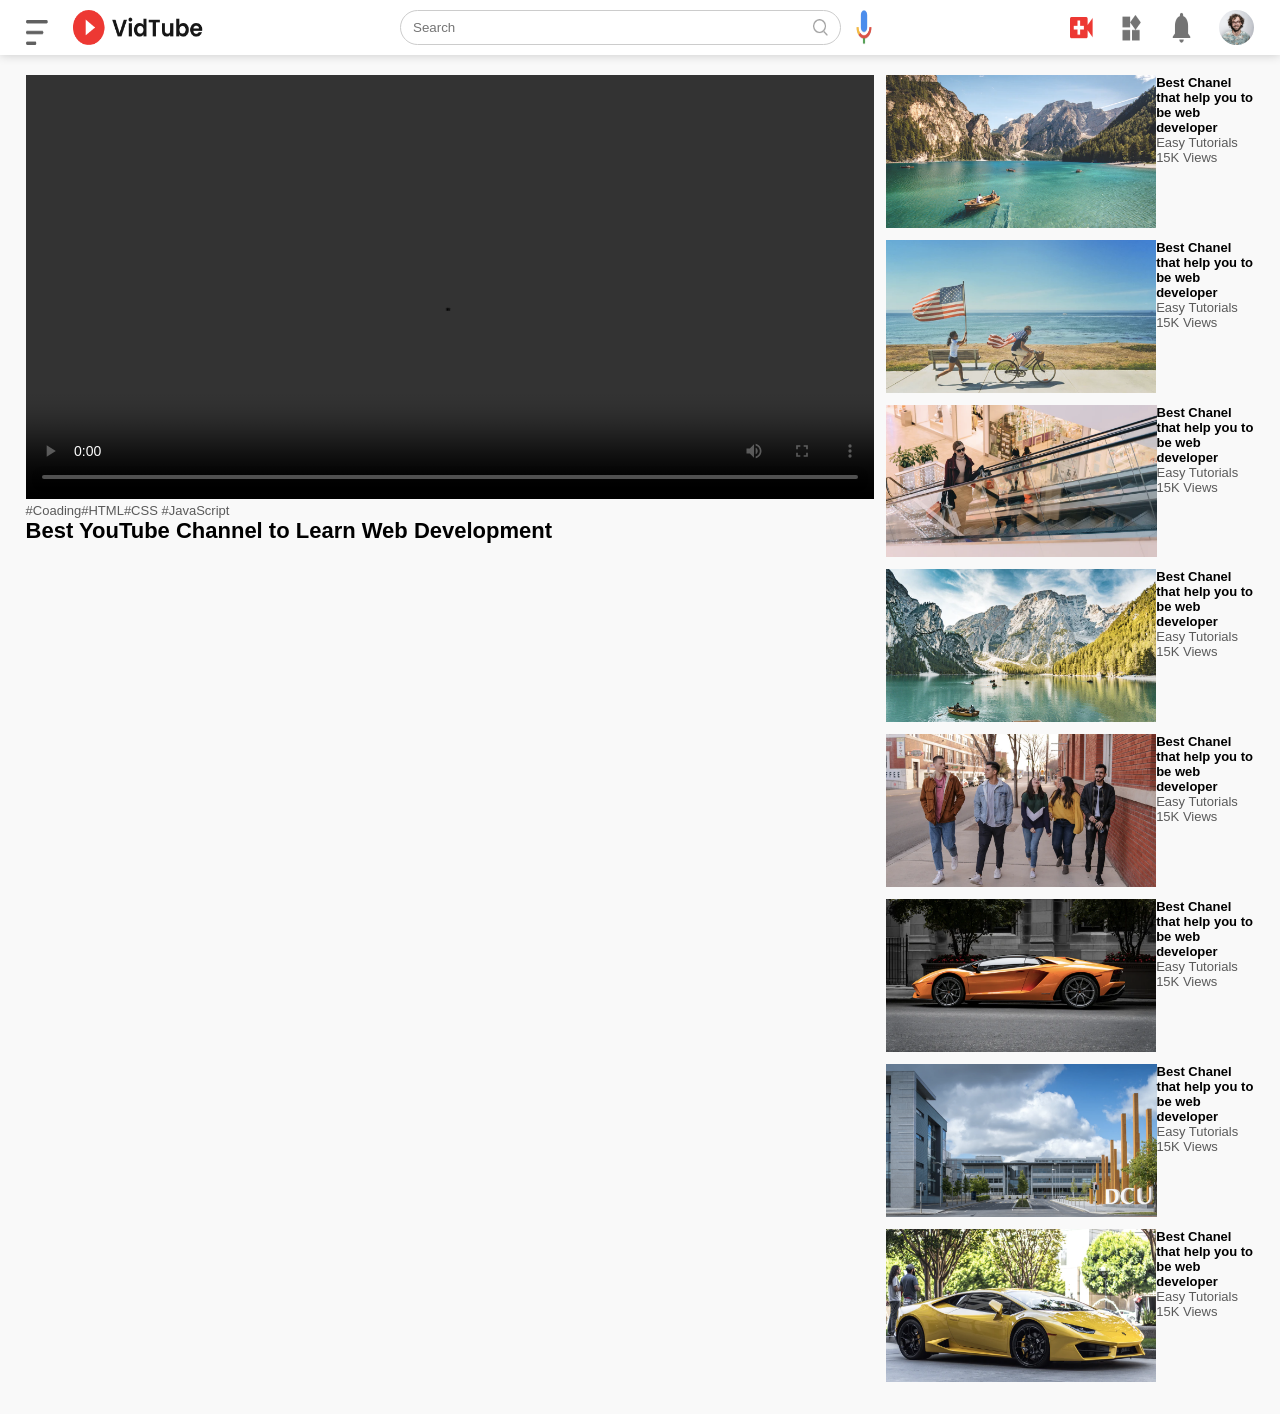
==== play-video.html @ 6f372db4 "video play first commit with video+ sidebar" ====
<!DOCTYPE html>
<html lang="en">
<head>
    <meta charset="UTF-8">
    <meta name="viewport" content="width=device-width, initial-scale=1.0">
    <title>Play Video - Easy Tutorials Youtub Channel</title>
    <link rel="stylesheet" href="style.css">
</head>
<body>
    <!---------[1] navbar---------------->
    <nav class="flex-div">
        <!-- left nav -->
        <div class="nav-left flex-div">
            <img src="images/menu.png" class="menu-icon">
            <img src="images/logo.png" class="logo">
        </div>

        <!-- middle nav -->
        <div class="nav-middle flex-div">
            <div class="search-box flex-div">
                <input type="text" placeholder="Search">
                <img src="images/search.png" >
            </div>
            <img src="images/voice-search.png" class="mic-icon">
        </div>
        
        <!-- right nav -->
        <div class="nav-right flex-div">
            <img src="images/upload.png">
            <img src="images/more.png" >
            <img src="images/notification.png" >
            <img src="images/Jack.png" class="user-icon">
        </div>
    </nav>
    
    <div class="container play-container">
        <div class="row">
            <div class="play-video">
                <video controls autoplay>
                    <source src="images/video.mp4" type="video/mp4">
                </video>
                <div class="tags">
                    <a href="">#Coading</a><a href="">#HTML</a><a href="">#CSS</a>
                    <a href="">#JavaScript</a>
                </div>
                <h3>Best YouTube Channel to Learn Web Development</h3>







            </div>
            <!------------- right side video list ------------- -->
            <div class="right-sidebar">

                <div class="side-video-list">
                    <a href="" class=""><img src="images/thumbnail1.png"></a>
                    <div class="vid-info">
                        <a href="">Best Chanel that help you to be web developer</a>
                        <p>Easy Tutorials</p>
                        <p>15K Views</p>
                    </div>
                </div>
                <div class="side-video-list">
                    <a href="" class=""><img src="images/thumbnail2.png"></a>
                    <div class="vid-info">
                        <a href="">Best Chanel that help you to be web developer</a>
                        <p>Easy Tutorials</p>
                        <p>15K Views</p>
                    </div>
                </div>
                <div class="side-video-list">
                    <a href="" class=""><img src="images/thumbnail3.png"></a>
                    <div class="vid-info">
                        <a href="">Best Chanel that help you to be web developer</a>
                        <p>Easy Tutorials</p>
                        <p>15K Views</p>
                    </div>
                </div>
                <div class="side-video-list">
                    <a href="" class=""><img src="images/thumbnail4.png"></a>
                    <div class="vid-info">
                        <a href="">Best Chanel that help you to be web developer</a>
                        <p>Easy Tutorials</p>
                        <p>15K Views</p>
                    </div>
                </div>
                <div class="side-video-list">
                    <a href="" class=""><img src="images/thumbnail5.png"></a>
                    <div class="vid-info">
                        <a href="">Best Chanel that help you to be web developer</a>
                        <p>Easy Tutorials</p>
                        <p>15K Views</p>
                    </div>
                </div>
                <div class="side-video-list">
                    <a href="" class=""><img src="images/thumbnail6.png"></a>
                    <div class="vid-info">
                        <a href="">Best Chanel that help you to be web developer</a>
                        <p>Easy Tutorials</p>
                        <p>15K Views</p>
                    </div>
                </div>
                <div class="side-video-list">
                    <a href="" class=""><img src="images/thumbnail7.png"></a>
                    <div class="vid-info">
                        <a href="">Best Chanel that help you to be web developer</a>
                        <p>Easy Tutorials</p>
                        <p>15K Views</p>
                    </div>
                </div>
                <div class="side-video-list">
                    <a href="" class=""><img src="images/thumbnail8.png"></a>
                    <div class="vid-info">
                        <a href="">Best Chanel that help you to be web developer</a>
                        <p>Easy Tutorials</p>
                        <p>15K Views</p>
                    </div>
                </div>
               
                









            </div>    

            
        </div>
    </div>
</body>
</html>
---- style.css ----
*{
    margin: 0;
    padding: 0;
    font-family: poppins,sans-serif;
    box-sizing: border-box;
}
a{
    text-decoration: none;
    color: #5a5a5a;
}

img{
    cursor:pointer;
}
/*--------design nav section---------1 */
.flex-div{
    display: flex;
}
nav{
    padding: 10px 2%;
    /* height: 50px; */
    justify-content: space-between;
    box-shadow: 0 0 10px rgba(0, 0,0,0.2);
    background: #ffffff;
    position:sticky;
    top:0;
    z-index: 10; 

}

/* right nav */
.nav-right img{
    width: 25px;
    margin-right: 25px;
}
.nav-right .user-icon{
    width: 35px;
    border-radius: 50%;
    margin-right: 0;
}

/* left nav */
.nav-left .menu-icon{
    width: 22px;
    margin-right: 25px;
    margin-top: 10px;     /* extra */
    height: 25px;         /* extra */
}
.nav-left .logo{
    width: 130px;
}

/* middle nav */
.nav-middle .mic-icon{
    width: 16px;
}
.nav-middle .search-box{
    border: 1px solid #ccc;
    margin-right: 15px;
    padding: 8px 12px;
    border-radius: 25px;
}
.nav-middle .search-box input{
    width: 400px;
    border:0;
    outline: 0;
    background: transparent;
}
.nav-middle .search-box img{
    width: 15px;
}

/* -----------sidebar----------------- */
.sidebar{
    background: #fff;
    width: 15%;
    height: 100vh;
    position: fixed;
    top: 0;
    padding-left: 2%;
    padding-top: 80px;
}

.shortcut-links a img{
    width: 20px;
    margin-right: 20px;
}


.shortcut-links a{
    display: flex;
    align-items: center;
    margin-bottom: 20px;
    width: fix-content;
    flex-wrap: wrap;
}

.shortcut-links a:first-child{
    color: #ed3833;
}

.sidebar hr{
    border: 0;
    height: 1px;
    background: #ccc;
    width: 85%;
}

.subscribe-list h3{
    font-size: 13px;
    margin: 20px 0;
    color: #5a5a5a;
}

.subscribe-list a{
    display: flex;
    align-items: center;
    margin-bottom: 20px;
    width: fit-content;
    flex-wrap: wrap;
}
.subscribe-list a img{
    width:25px;
    border-radius: 50%;
    margin-right: 20px;
}
/* menu icon working class present in js only */
.small-sidebar{
    width: 5%;
}
.small-sidebar a p{
    display: none;
}
.small-sidebar h3{
    display: none;
}

.small-sidebar hr{
    width: 50%;
    margin-bottom: 25px;
}

/* ----- main------------------ */

.container{
    background: #f9f9f9;
    padding-left: 17%;
    padding-right: 2%;
    padding-top: 20px;
    padding-bottom: 20px;
}
/* large-container class present in js code */
.large-container{
     padding-left: 6%;
}


.banner{
    width: 100%;
}
.banner img{
    width: 100%;
    border-radius: 8px;
}

.list-container{
    display: grid;
    grid-template-columns: repeat(auto-fit,minmax(250px,1fr));
    grid-column-gap: 16px;
    grid-row-gap: 30px ;
    margin-top: 15px;
} 

.vid-list .thumbnail{
    width: 100%;
    border-radius: 5px;
}

.vid-list .flex-div{
    align-items: flex-start;
    margin-top: 7px;
}

.vid-list .flex-div img{
    width: 35px;
    margin-right: 10px;
    border-radius: 50%;
}

.vid-info{
    color: #5a5a5a;
    font-size: 13px;
} 

.vid-info a{
    color: #000;
    font-weight: 600;
    display: bolck;
    margin-bottom: 5px;
}

@media(max-width:900px){
    .menu-icon{
        display: none;
    }
    .sidebar{
        display: none;
    }
    .container, .large-container{
        padding-left: 5%;
        padding-right: 5%;
    }
    .nav-right img{
        display: none;
    }
    .nav-right .user-icon{
        display: block;
        width: 30px;
    }
    .nav-middle .search-box input{
        width: 100px;
    }
    .nav-middle .mic-icon{
        display: none;
    }
    .logo{
        width: 90px;
    }
}





/* --------------play video page ----------- */

.play-container{
    padding-left: 2%;
}

.row{
    display: flex;
    justify-content: space-between;
    flex-wrap: wrap;
}

.play-video{
    flex-basis: 69%;
}

.right-sidebar{
    flex-basis: 30%;
}

.play-video video{
    width: 100%;
}

.side-video-list{
    display: flex;
    justify-content: space-between;
    margin-bottom: 8px;
}

.side-video-list img{
    width: 100%;
}

.side-video-list .small-thumbnail{
    flex-basis: 49%;

}

.side-video-list .vid-info{
    flex-basis: 49%;
}

.play-video .tags{
    color: #0000ff;
    font-size: 13px;
}

.play-video h3{
    font-weight: 600;
    font-size: 22px;
}
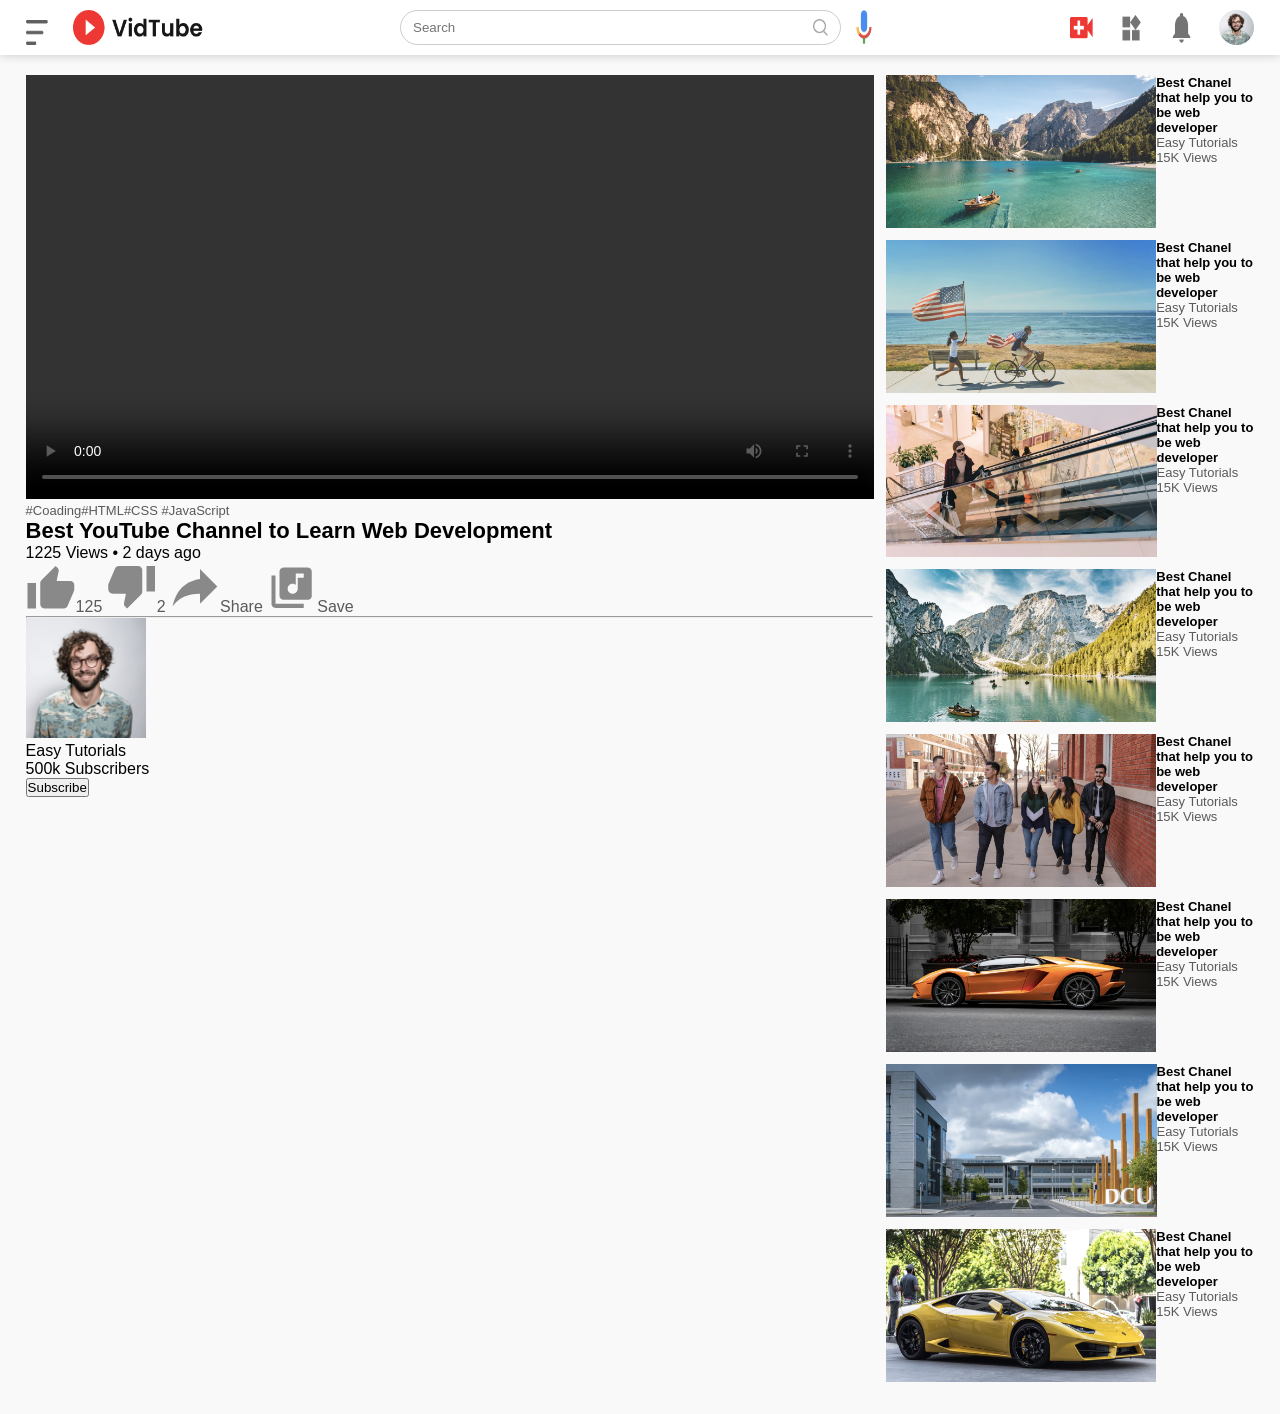
==== commit 6e175623: "Add video info and publisher details to play-video.html" ====
--- a/play-video.html
+++ b/play-video.html
@@ -44,6 +44,24 @@
                     <a href="">#JavaScript</a>
                 </div>
                 <h3>Best YouTube Channel to Learn Web Development</h3>
+                <div class="play-video-info">
+                    <p>1225 Views &bull; 2 days ago</p>
+                    <div>
+                        <a href=""><img src="images/like.png">125</a>
+                        <a href=""><img src="images/dislike.png">2</a>
+                        <a href=""><img src="images/share.png">Share</a>
+                        <a href=""><img src="images/save.png">Save</a>
+                    </div>
+                </div>
+                <hr>
+                <div class="plublisher">
+                    <img src="images/Jack.png">
+                    <div>
+                        <p>Easy Tutorials</p>
+                        <span>500k Subscribers</span>
+                    </div>
+                    <button type="button">Subscribe</button>
+                </div>
 
 
 
@@ -124,16 +142,8 @@
 
 
 
-
-
-
-
-
-
-            </div>    
-
-            
+            </div>   
         </div>
     </div>
 </body>
-</html>+</html>
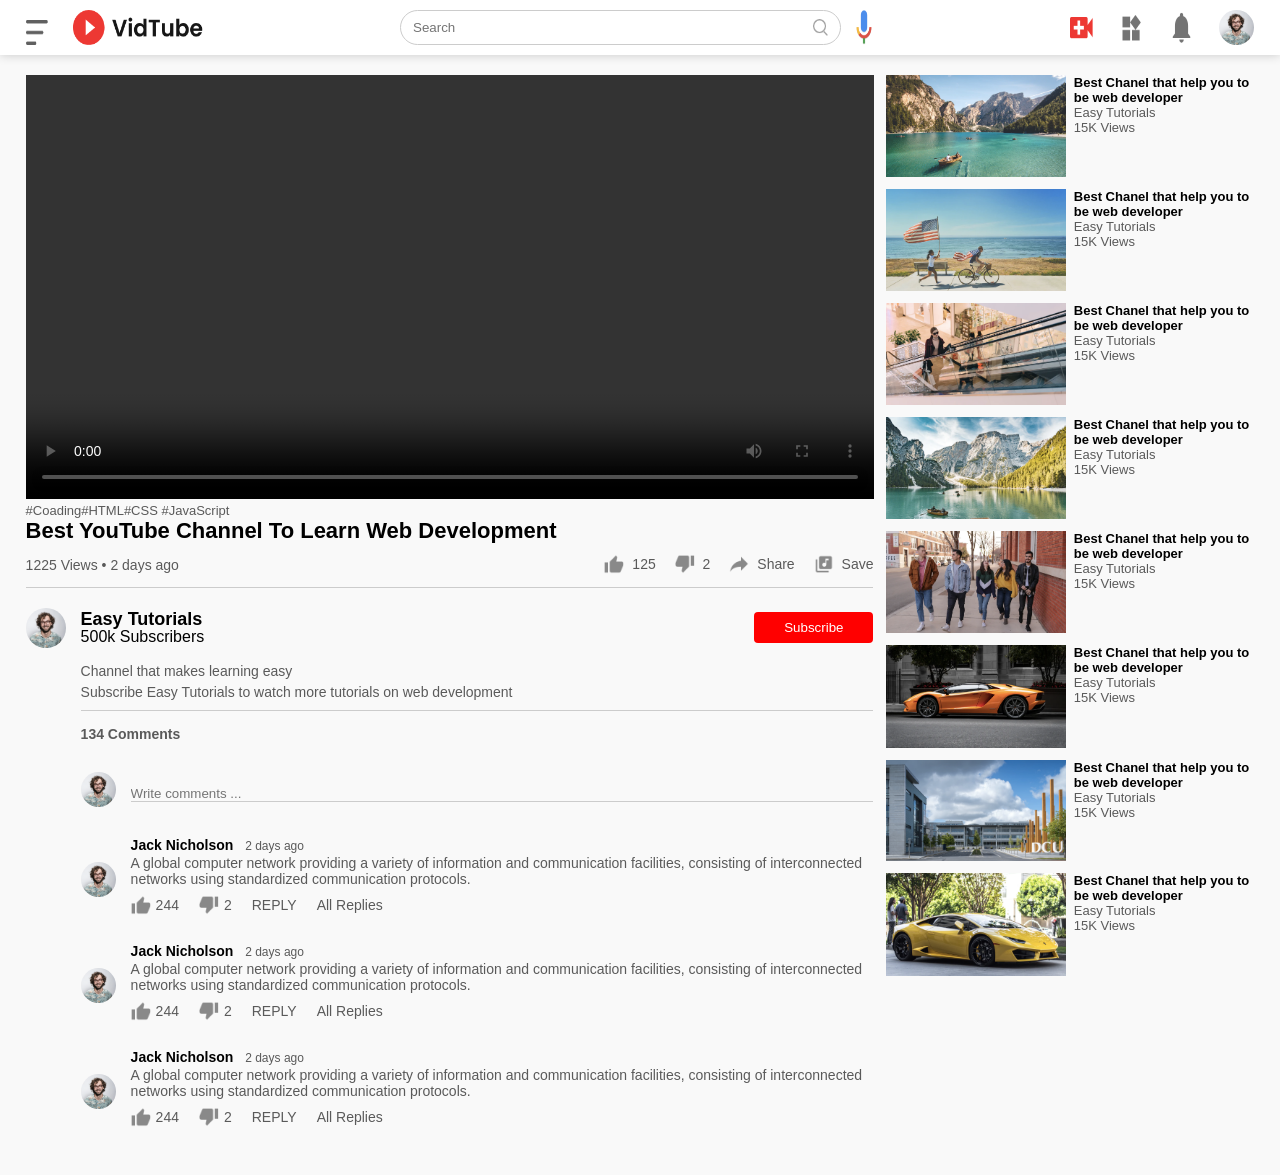
==== commit 71247289: "Correct capitalization in video title and add description" ====
--- a/play-video.html
+++ b/play-video.html
@@ -43,7 +43,7 @@
                     <a href="">#Coading</a><a href="">#HTML</a><a href="">#CSS</a>
                     <a href="">#JavaScript</a>
                 </div>
-                <h3>Best YouTube Channel to Learn Web Development</h3>
+                <h3>Best YouTube Channel To Learn Web Development</h3>
                 <div class="play-video-info">
                     <p>1225 Views &bull; 2 days ago</p>
                     <div>
@@ -62,87 +62,151 @@
                     </div>
                     <button type="button">Subscribe</button>
                 </div>
-
-
-
-
-
-
-
+                <div class="vid-description">
+                    <p>Channel that makes learning easy</p>
+                    <p>Subscribe Easy Tutorials to watch more tutorials on web development</p>
+                    <hr>
+                    <h4>134 Comments</h4>
+                    <div class="add-comment">                    
+                        <img src="images/Jack.png">
+                        <input type="text" placeholder="Write comments ... ">
+                    </div>
+                    
+                    <div class="old-comment">
+                        <img src="images/Jack.png">
+                        <div>
+                            <h3>Jack Nicholson <span>2 days ago</span></h3>
+                            <p> A global computer network providing a variety of information
+                                and communication facilities, consisting of interconnected
+                                networks using standardized communication protocols.
+                            </p>
+                            <div class="acomment-action">
+                                <img src="images/like.png" >
+                                <span>244</span>
+                                <img src="images/dislike.png">
+                                <span>2</span>
+                                <span>REPLY</span>
+                                <a href="">All Replies</a>
+                            </div>
+                        </div>
+                    </div>
+                    <div class="old-comment">
+                        <img src="images/Jack.png">
+                        <div>
+                            <h3>Jack Nicholson <span>2 days ago</span></h3>
+                            <p> A global computer network providing a variety of information
+                                and communication facilities, consisting of interconnected
+                                networks using standardized communication protocols.
+                            </p>
+                            <div class="acomment-action">
+                                <img src="images/like.png" >
+                                <span>244</span>
+                                <img src="images/dislike.png">
+                                <span>2</span>
+                                <span>REPLY</span>
+                                <a href="">All Replies</a>
+                            </div>
+                        </div>
+                    </div>
+                    <div class="old-comment">
+                        <img src="images/Jack.png">
+                        <div>
+                            <h3>Jack Nicholson <span>2 days ago</span></h3>
+                            <p> A global computer network providing a variety of information
+                                and communication facilities, consisting of interconnected
+                                networks using standardized communication protocols.
+                            </p>
+                            <div class="acomment-action">
+                                <img src="images/like.png" >
+                                <span>244</span>
+                                <img src="images/dislike.png">
+                                <span>2</span>
+                                <span>REPLY</span>
+                                <a href="">All Replies</a>
+                            </div>
+                        </div>
+                    </div>
+                    
+                    
+
+
+                </div>
             </div>
             <!------------- right side video list ------------- -->
             <div class="right-sidebar">
 
                 <div class="side-video-list">
-                    <a href="" class=""><img src="images/thumbnail1.png"></a>
-                    <div class="vid-info">
-                        <a href="">Best Chanel that help you to be web developer</a>
-                        <p>Easy Tutorials</p>
-                        <p>15K Views</p>
-                    </div>
-                </div>
-                <div class="side-video-list">
-                    <a href="" class=""><img src="images/thumbnail2.png"></a>
-                    <div class="vid-info">
-                        <a href="">Best Chanel that help you to be web developer</a>
-                        <p>Easy Tutorials</p>
-                        <p>15K Views</p>
-                    </div>
-                </div>
-                <div class="side-video-list">
-                    <a href="" class=""><img src="images/thumbnail3.png"></a>
-                    <div class="vid-info">
-                        <a href="">Best Chanel that help you to be web developer</a>
-                        <p>Easy Tutorials</p>
-                        <p>15K Views</p>
-                    </div>
-                </div>
-                <div class="side-video-list">
-                    <a href="" class=""><img src="images/thumbnail4.png"></a>
-                    <div class="vid-info">
-                        <a href="">Best Chanel that help you to be web developer</a>
-                        <p>Easy Tutorials</p>
-                        <p>15K Views</p>
-                    </div>
-                </div>
-                <div class="side-video-list">
-                    <a href="" class=""><img src="images/thumbnail5.png"></a>
-                    <div class="vid-info">
-                        <a href="">Best Chanel that help you to be web developer</a>
-                        <p>Easy Tutorials</p>
-                        <p>15K Views</p>
-                    </div>
-                </div>
-                <div class="side-video-list">
-                    <a href="" class=""><img src="images/thumbnail6.png"></a>
-                    <div class="vid-info">
-                        <a href="">Best Chanel that help you to be web developer</a>
-                        <p>Easy Tutorials</p>
-                        <p>15K Views</p>
-                    </div>
-                </div>
-                <div class="side-video-list">
-                    <a href="" class=""><img src="images/thumbnail7.png"></a>
-                    <div class="vid-info">
-                        <a href="">Best Chanel that help you to be web developer</a>
-                        <p>Easy Tutorials</p>
-                        <p>15K Views</p>
-                    </div>
-                </div>
-                <div class="side-video-list">
-                    <a href="" class=""><img src="images/thumbnail8.png"></a>
-                    <div class="vid-info">
-                        <a href="">Best Chanel that help you to be web developer</a>
-                        <p>Easy Tutorials</p>
-                        <p>15K Views</p>
-                    </div>
-                </div>
-               
+                    <a href="" class="small-thumbnail"><img src="images/thumbnail1.png"></a>
+                    <div class="vid-info">
+                        <a href="">Best Chanel that help you to be web developer</a>
+                        <p>Easy Tutorials</p>
+                        <p>15K Views</p>
+                    </div>
+                </div>
+                <div class="side-video-list">
+                    <a href="" class="small-thumbnail"><img src="images/thumbnail2.png"></a>
+                    <div class="vid-info">
+                        <a href="">Best Chanel that help you to be web developer</a>
+                        <p>Easy Tutorials</p>
+                        <p>15K Views</p>
+                    </div>
+                </div>
+                <div class="side-video-list">
+                    <a href="" class="small-thumbnail"><img src="images/thumbnail3.png"></a>
+                    <div class="vid-info">
+                        <a href="">Best Chanel that help you to be web developer</a>
+                        <p>Easy Tutorials</p>
+                        <p>15K Views</p>
+                    </div>
+                </div>
+                <div class="side-video-list">
+                    <a href="" class="small-thumbnail"><img src="images/thumbnail4.png"></a>
+                    <div class="vid-info">
+                        <a href="">Best Chanel that help you to be web developer</a>
+                        <p>Easy Tutorials</p>
+                        <p>15K Views</p>
+                    </div>
+                </div>
+                <div class="side-video-list">
+                    <a href="" class="small-thumbnail"><img src="images/thumbnail5.png"></a>
+                    <div class="vid-info">
+                        <a href="">Best Chanel that help you to be web developer</a>
+                        <p>Easy Tutorials</p>
+                        <p>15K Views</p>
+                    </div>
+                </div>
+                <div class="side-video-list">
+                    <a href="" class="small-thumbnail"><img src="images/thumbnail6.png"></a>
+                    <div class="vid-info">
+                        <a href="">Best Chanel that help you to be web developer</a>
+                        <p>Easy Tutorials</p>
+                        <p>15K Views</p>
+                    </div>
+                </div>
+                <div class="side-video-list">
+                    <a href="" class="small-thumbnail"><img src="images/thumbnail7.png"></a>
+                    <div class="vid-info">
+                        <a href="">Best Chanel that help you to be web developer</a>
+                        <p>Easy Tutorials</p>
+                        <p>15K Views</p>
+                    </div>
+                </div>
+                <div class="side-video-list">
+                    <a href="" class="small-thumbnail"><img src="images/thumbnail8.png"></a>
+                    <div class="vid-info">
+                        <a href="">Best Chanel that help you to be web developer</a>
+                        <p>Easy Tutorials</p>
+                        <p>15K Views</p>
+                    </div>
+                </div>
                 
 
 
 
-            </div>   
+
+
+            </div>    
+
         </div>
     </div>
 </body>
--- a/style.css
+++ b/style.css
@@ -25,7 +25,6 @@
     position:sticky;
     top:0;
     z-index: 10; 
-
 }
 
 /* right nav */
@@ -283,4 +282,153 @@
 .play-video h3{
     font-weight: 600;
     font-size: 22px;
-}+}
+
+/* ------------- */
+
+.play-video .play-video-info{
+    display: flex;
+    align-items: center;
+    justify-content: space-between;
+    flex-wrap: wrap;
+    margin-top: 10px;
+    font-size: 14px;
+    color: #5a5a5a;
+}
+
+.play-video .play-video-info a img{
+    width: 20px;
+    margin-right: 8px;
+}
+
+.play-video .play-video-info a{
+    display: inline-flex;
+    align-items: center;
+    margin-left: 15px;
+}
+
+.play-video hr{
+    border:0;
+    height: 1px;
+    background: #ccc;
+    margin: 10px 0;
+}
+
+.plublisher{
+    display: flex;
+    align-items: center;
+    margin-top: 20px;
+}
+
+.plublisher div{
+    flex: 1;
+    line-height: 18px;
+}
+
+.plublisher img{
+    width: 40px;
+    border-radius: 50%;
+    margin-right: 15px;
+}
+.plublisher div p{
+    color: #000;
+    font-weight: 600;
+    font-size: 18px;
+}
+
+.plublisherI div span{
+    font-size: 13px;
+    color: #5a5a5a;
+}
+
+.plublisher button{
+    background: red;
+    color: #fff;
+    padding: 8px 30px;
+    border: 0;
+    outline: 0;
+    border-radius: 4px;
+    cursor: pointer;
+}
+.vid-description{
+    padding-left: 55px;
+    margin: 15px 0;
+}
+
+.vid-description p{
+    font-size: 14px;
+    margin-bottom: 5px;
+    color: #5a5a5a;
+}
+
+.vid-description h4{
+    font-size: 14px;
+    color: #5a5a5a;
+    margin-top: 15px;
+}
+
+.add-comment{
+    display: flex;
+    align-items: center;
+    margin: 30px 0;
+}
+
+.add-comment img{
+    width: 35px;
+    border-radius: 50%;
+    margin-right: 15px;
+}
+
+.add-comment input{
+    border: 0;
+    outline: 0;
+    border-bottom: 1px solid #ccc;
+    width: 100%;
+    padding-top: 10px;
+    background: transparent;
+}
+
+.old-comment{
+    display: flex;
+    align-items: center;
+    margin: 20px 0;
+}
+
+.old-comment img{
+    width: 35px;
+    border-radius: 50%;
+    margin-right: 15px;
+}
+
+.old-comment h3{
+    font-size: 14px;
+    margin-bottom: 2px;
+}
+
+.old-comment h3 span{
+    font-size: 12px;
+    color: #5a5a5a;
+    font-weight: 500;
+    margin-left: 8px;
+}
+
+.old-comment .acomment-action{
+    display: flex;
+    align-items: center;
+    margin: 8px 0;
+    font-size: 14px;
+}
+
+.old-comment .acomment-action img{
+    border-radius: 0;
+    width: 20px;
+    margin-right: 5px;
+}
+
+.old-comment .acomment-action span{
+    margin-right: 20px;
+    color: #5a5a5a;
+}
+.old-comment .acomment-action span a{
+    color: #0000ff;
+}
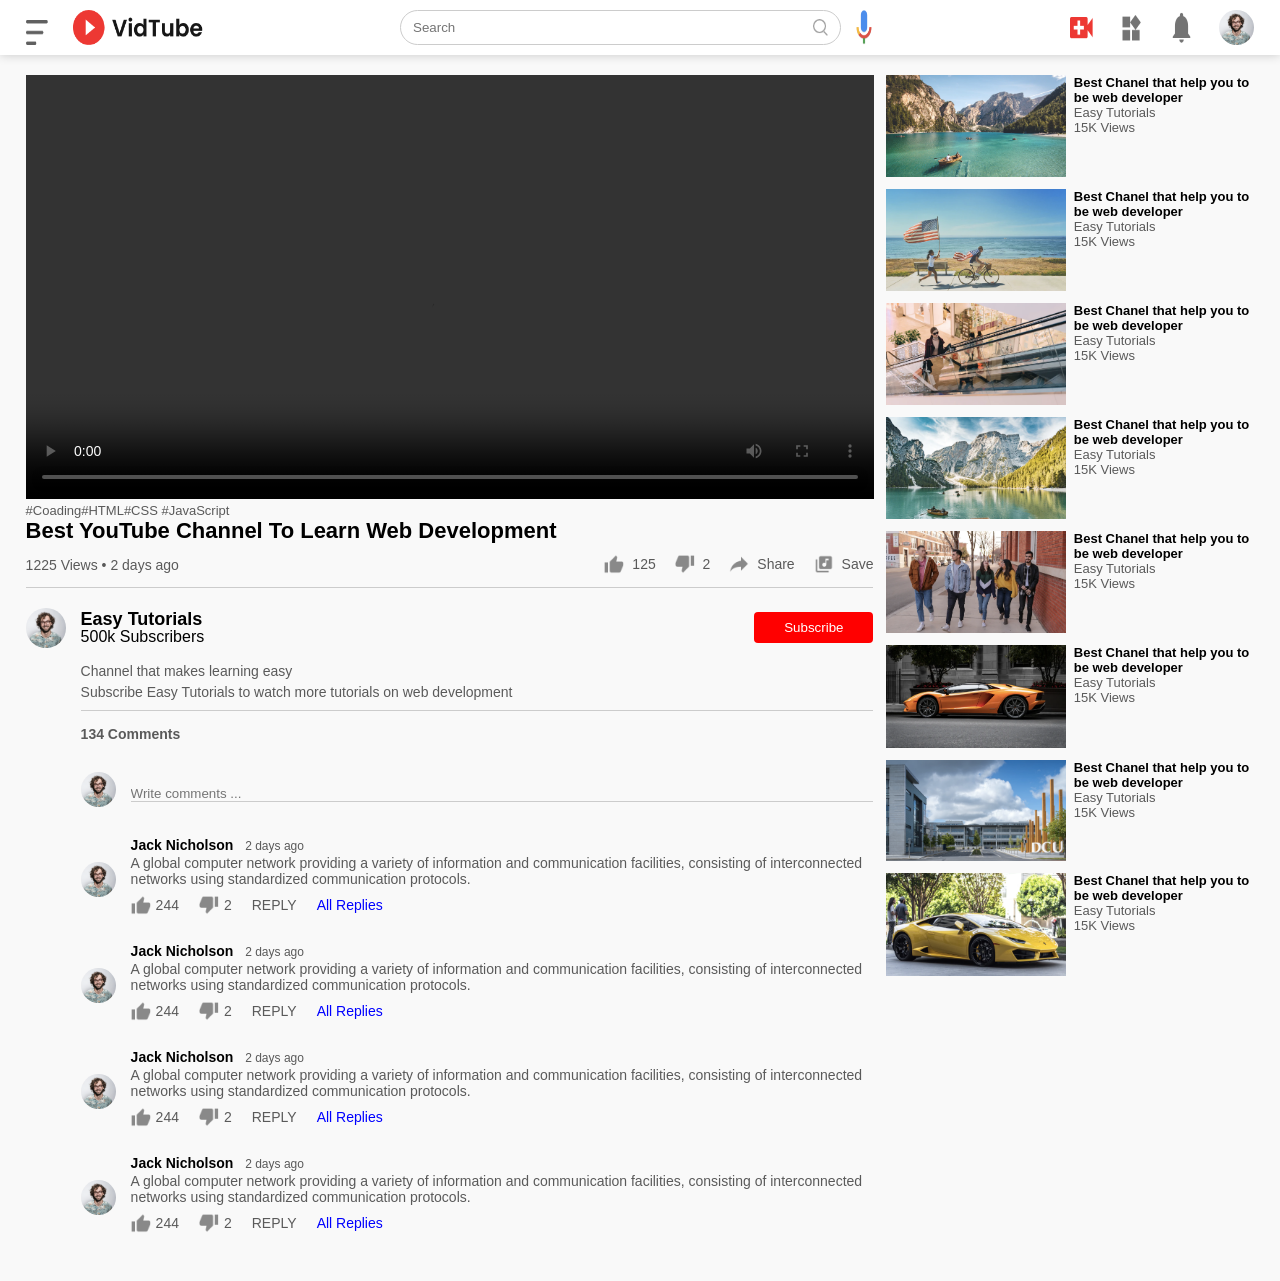
==== commit 512682ee: "completed this project" ====
--- a/play-video.html
+++ b/play-video.html
@@ -126,10 +126,24 @@
                             </div>
                         </div>
                     </div>
-                    
-                    
-
-
+                    <div class="old-comment">
+                        <img src="images/Jack.png">
+                        <div>
+                            <h3>Jack Nicholson <span>2 days ago</span></h3>
+                            <p> A global computer network providing a variety of information
+                                and communication facilities, consisting of interconnected
+                                networks using standardized communication protocols.
+                            </p>
+                            <div class="acomment-action">
+                                <img src="images/like.png" >
+                                <span>244</span>
+                                <img src="images/dislike.png">
+                                <span>2</span>
+                                <span>REPLY</span>
+                                <a href="">All Replies</a>
+                            </div>
+                        </div>
+                    </div>
                 </div>
             </div>
             <!------------- right side video list ------------- -->
@@ -199,14 +213,8 @@
                         <p>15K Views</p>
                     </div>
                 </div>
-                
-
-
-
-
-
-            </div>    
-
+            </div>   
+            
         </div>
     </div>
 </body>
--- a/style.css
+++ b/style.css
@@ -26,7 +26,6 @@
     top:0;
     z-index: 10; 
 }
-
 /* right nav */
 .nav-right img{
     width: 25px;
@@ -48,7 +47,6 @@
 .nav-left .logo{
     width: 130px;
 }
-
 /* middle nav */
 .nav-middle .mic-icon{
     width: 16px;
@@ -79,7 +77,6 @@
     padding-left: 2%;
     padding-top: 80px;
 }
-
 .shortcut-links a img{
     width: 20px;
     margin-right: 20px;
@@ -93,11 +90,9 @@
     width: fix-content;
     flex-wrap: wrap;
 }
-
 .shortcut-links a:first-child{
     color: #ed3833;
 }
-
 .sidebar hr{
     border: 0;
     height: 1px;
@@ -110,7 +105,6 @@
     margin: 20px 0;
     color: #5a5a5a;
 }
-
 .subscribe-list a{
     display: flex;
     align-items: center;
@@ -133,14 +127,11 @@
 .small-sidebar h3{
     display: none;
 }
-
 .small-sidebar hr{
     width: 50%;
     margin-bottom: 25px;
 }
-
 /* ----- main------------------ */
-
 .container{
     background: #f9f9f9;
     padding-left: 17%;
@@ -152,8 +143,6 @@
 .large-container{
      padding-left: 6%;
 }
-
-
 .banner{
     width: 100%;
 }
@@ -174,12 +163,10 @@
     width: 100%;
     border-radius: 5px;
 }
-
 .vid-list .flex-div{
     align-items: flex-start;
     margin-top: 7px;
 }
-
 .vid-list .flex-div img{
     width: 35px;
     margin-right: 10px;
@@ -226,50 +213,37 @@
         width: 90px;
     }
 }
-
-
-
-
-
 /* --------------play video page ----------- */
 
 .play-container{
     padding-left: 2%;
 }
-
 .row{
     display: flex;
     justify-content: space-between;
     flex-wrap: wrap;
 }
-
 .play-video{
     flex-basis: 69%;
 }
-
 .right-sidebar{
     flex-basis: 30%;
 }
-
 .play-video video{
     width: 100%;
 }
-
 .side-video-list{
     display: flex;
     justify-content: space-between;
     margin-bottom: 8px;
 }
-
 .side-video-list img{
     width: 100%;
 }
-
 .side-video-list .small-thumbnail{
     flex-basis: 49%;
 
 }
-
 .side-video-list .vid-info{
     flex-basis: 49%;
 }
@@ -278,7 +252,6 @@
     color: #0000ff;
     font-size: 13px;
 }
-
 .play-video h3{
     font-weight: 600;
     font-size: 22px;
@@ -295,36 +268,30 @@
     font-size: 14px;
     color: #5a5a5a;
 }
-
 .play-video .play-video-info a img{
     width: 20px;
     margin-right: 8px;
 }
-
 .play-video .play-video-info a{
     display: inline-flex;
     align-items: center;
     margin-left: 15px;
 }
-
 .play-video hr{
     border:0;
     height: 1px;
     background: #ccc;
     margin: 10px 0;
 }
-
 .plublisher{
     display: flex;
     align-items: center;
     margin-top: 20px;
 }
-
 .plublisher div{
     flex: 1;
     line-height: 18px;
 }
-
 .plublisher img{
     width: 40px;
     border-radius: 50%;
@@ -340,7 +307,6 @@
     font-size: 13px;
     color: #5a5a5a;
 }
-
 .plublisher button{
     background: red;
     color: #fff;
@@ -360,13 +326,11 @@
     margin-bottom: 5px;
     color: #5a5a5a;
 }
-
 .vid-description h4{
     font-size: 14px;
     color: #5a5a5a;
     margin-top: 15px;
 }
-
 .add-comment{
     display: flex;
     align-items: center;
@@ -387,19 +351,16 @@
     padding-top: 10px;
     background: transparent;
 }
-
 .old-comment{
     display: flex;
     align-items: center;
     margin: 20px 0;
 }
-
 .old-comment img{
     width: 35px;
     border-radius: 50%;
     margin-right: 15px;
 }
-
 .old-comment h3{
     font-size: 14px;
     margin-bottom: 2px;
@@ -411,24 +372,43 @@
     font-weight: 500;
     margin-left: 8px;
 }
-
 .old-comment .acomment-action{
     display: flex;
     align-items: center;
     margin: 8px 0;
     font-size: 14px;
 }
-
 .old-comment .acomment-action img{
     border-radius: 0;
     width: 20px;
     margin-right: 5px;
 }
-
 .old-comment .acomment-action span{
     margin-right: 20px;
     color: #5a5a5a;
 }
-.old-comment .acomment-action span a{
+.old-comment .acomment-action a{
     color: #0000ff;
 }
+@media (max-width: 900px){
+    .play-video{
+        flex-basis: 100%;
+    }
+
+    .right-sidebar{
+        flex-basis: 100%;
+    }
+
+    .play-container{
+        padding-left: 5%;
+    }
+    .vid-description{
+        padding-left: 0;  
+    }
+
+    .play-video .play-video-info a{
+        margin-left: 0;
+        margin-right: 15px;
+        margin-top: 15px;
+    }
+}
